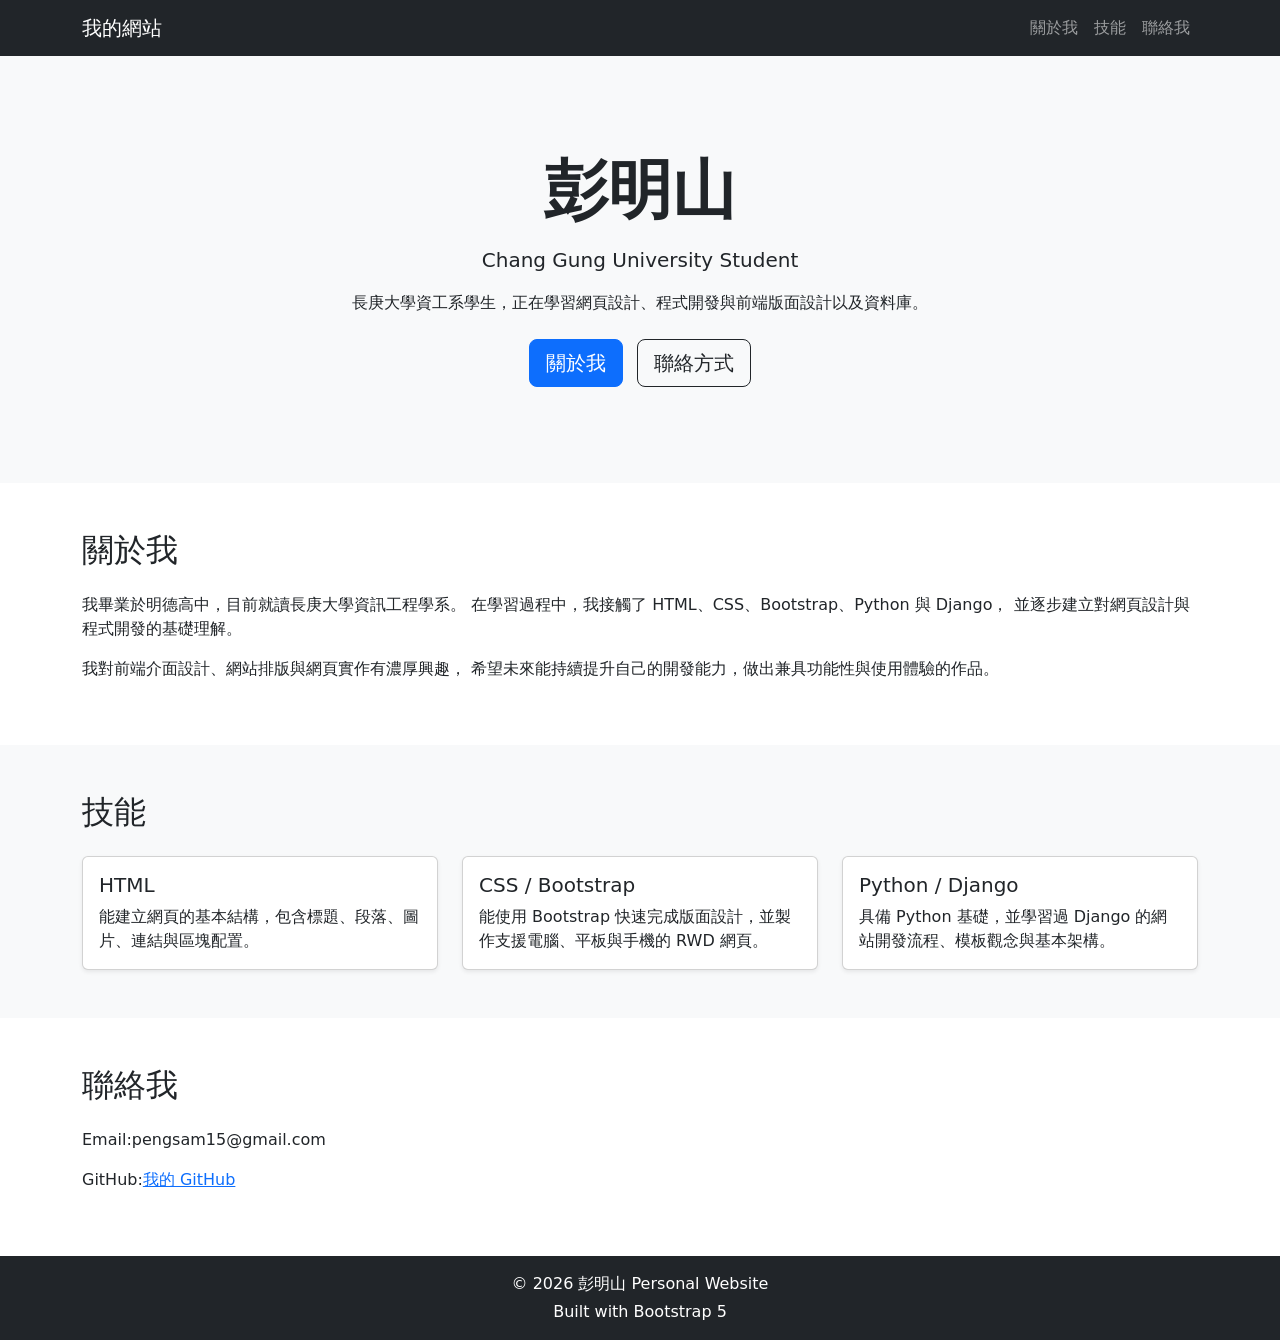
==== HW03/index.html @ c5907c31 "Add files via upload" ====
<!DOCTYPE html>
<html lang="zh-Hant">
<head>
    <meta charset="UTF-8">
    <meta name="viewport" content="width=device-width, initial-scale=1.0">
    <title>我的個人網站</title>

    <!-- Bootstrap CSS -->
    <link href="https://cdn.jsdelivr.net/npm/bootstrap@5.3.3/dist/css/bootstrap.min.css" rel="stylesheet">
</head>
<body>

    <!-- 導覽列 -->
    <nav class="navbar navbar-expand-lg navbar-dark bg-dark">
        <div class="container">
            <a class="navbar-brand" href="#">我的網站</a>
            <button class="navbar-toggler" type="button" data-bs-toggle="collapse" data-bs-target="#navbarNav">
                <span class="navbar-toggler-icon"></span>
            </button>

            <div class="collapse navbar-collapse" id="navbarNav">
                <ul class="navbar-nav ms-auto">
                    <li class="nav-item"><a class="nav-link" href="#about">關於我</a></li>
                    <li class="nav-item"><a class="nav-link" href="#skills">技能</a></li>
                    <li class="nav-item"><a class="nav-link" href="#contact">聯絡我</a></li>
                </ul>
            </div>
        </div>
    </nav>

    <!-- 首頁主視覺 -->
    <section class="py-5 bg-light text-center">
    <div class="container py-5">
        <h1 class="display-3 fw-bold">彭明山</h1>
        <p class="lead mt-3">Chang Gung University Student</p>
        <p class="mb-4">
            長庚大學資工系學生，正在學習網頁設計、程式開發與前端版面設計以及資料庫。
        </p>
        <a href="#about" class="btn btn-primary btn-lg me-2">關於我</a>
        <a href="#contact" class="btn btn-outline-dark btn-lg">聯絡方式</a>
    </div>
    </section>

    <!-- 關於我 -->
    <section id="about" class="py-5">
        <div class="container">
            <h2 class="mb-4">關於我</h2>
            <p>
                我畢業於明德高中，目前就讀長庚大學資訊工程學系。
                在學習過程中，我接觸了 HTML、CSS、Bootstrap、Python 與 Django，
                並逐步建立對網頁設計與程式開發的基礎理解。
            </p>
            <p>
                我對前端介面設計、網站排版與網頁實作有濃厚興趣，
                希望未來能持續提升自己的開發能力，做出兼具功能性與使用體驗的作品。
            </p>
        </div>
    </section>

    <!-- 技能 -->
    </section>


    <section id="skills" class="py-5 bg-light">
        <div class="container">
            <h2 class="mb-4">技能</h2>
            <div class="row g-4">
                <div class="col-md-4">
                    <div class="card h-100 shadow-sm">
                        <div class="card-body">
                            <h5 class="card-title">HTML</h5>
                            <p class="card-text">
                                能建立網頁的基本結構，包含標題、段落、圖片、連結與區塊配置。
                            </p>
                        </div>
                    </div>
                </div>

                <div class="col-md-4">
                    <div class="card h-100 shadow-sm">
                        <div class="card-body">
                            <h5 class="card-title">CSS / Bootstrap</h5>
                            <p class="card-text">
                                能使用 Bootstrap 快速完成版面設計，並製作支援電腦、平板與手機的 RWD 網頁。
                            </p>
                        </div>
                    </div>
                </div>

                <div class="col-md-4">
                    <div class="card h-100 shadow-sm">
                        <div class="card-body">
                            <h5 class="card-title">Python / Django</h5>
                            <p class="card-text">
                                具備 Python 基礎，並學習過 Django 的網站開發流程、模板觀念與基本架構。
                            </p>
                        </div>
                    </div>
                </div>
            </div>
        </div>
    </section>

    <!-- 聯絡方式 -->
    <section id="contact" class="py-5">
        <div class="container">
            <h2 class="mb-4">聯絡我</h2>
            <p>Email:pengsam15@gmail.com</p>
            <p>GitHub:<a href="https://github.com/Smaxoi" target="_blank">我的 GitHub</a></p>
        </div>
    </section>
    

    <footer class="bg-dark text-white text-center py-3">
        <div class="container">
            <p class="mb-1">© 2026 彭明山 Personal Website</p>
            <p class="mb-0">Built with Bootstrap 5</p>
        </div>
    </footer>

    <!-- Bootstrap JS -->
    <script src="https://cdn.jsdelivr.net/npm/bootstrap@5.3.3/dist/js/bootstrap.bundle.min.js"></script>

</body>
</html>
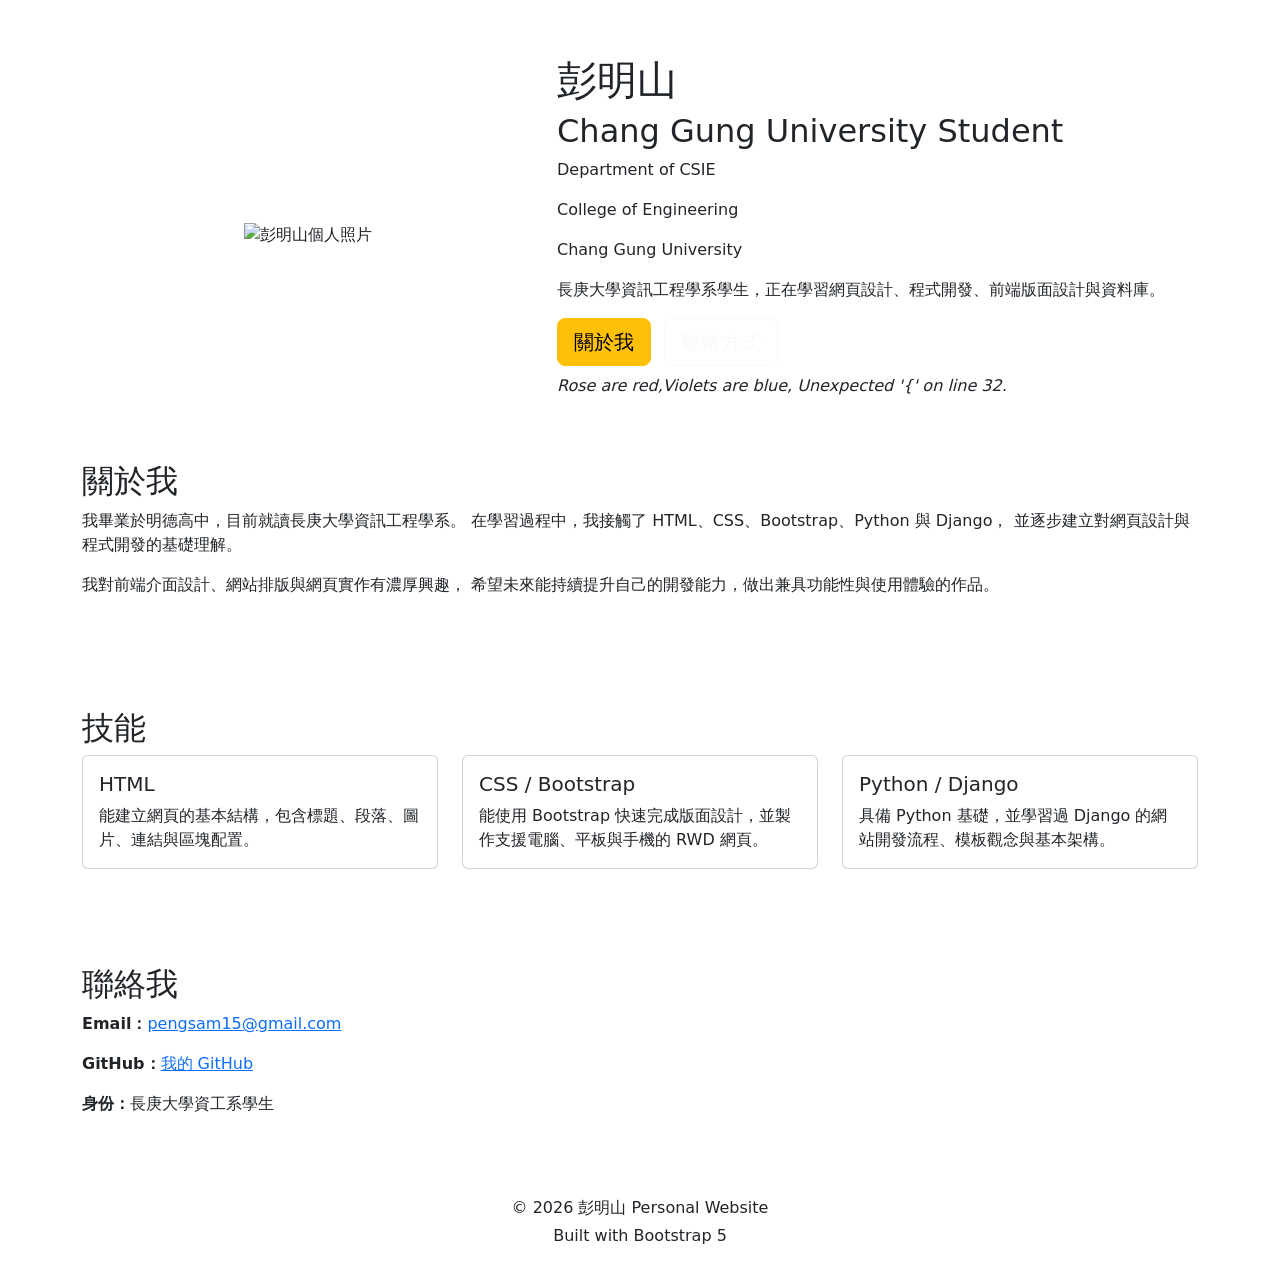
==== commit 65ceae48: "Update index.html" ====
--- a/HW03/index.html
+++ b/HW03/index.html
@@ -3,48 +3,83 @@
 <head>
     <meta charset="UTF-8">
     <meta name="viewport" content="width=device-width, initial-scale=1.0">
-    <title>我的個人網站</title>
+    <title>彭明山 | 個人網站</title>
 
     <!-- Bootstrap CSS -->
     <link href="https://cdn.jsdelivr.net/npm/bootstrap@5.3.3/dist/css/bootstrap.min.css" rel="stylesheet">
+
+    <!-- 自訂 CSS -->
+    <link rel="stylesheet" href="style.css">
 </head>
 <body>
 
     <!-- 導覽列 -->
-    <nav class="navbar navbar-expand-lg navbar-dark bg-dark">
+    <nav class="navbar navbar-expand-lg navbar-dark custom-navbar sticky-top">
         <div class="container">
-            <a class="navbar-brand" href="#">我的網站</a>
+            <a class="navbar-brand fw-bold" href="#">我的網站</a>
+
             <button class="navbar-toggler" type="button" data-bs-toggle="collapse" data-bs-target="#navbarNav">
                 <span class="navbar-toggler-icon"></span>
             </button>
 
             <div class="collapse navbar-collapse" id="navbarNav">
                 <ul class="navbar-nav ms-auto">
-                    <li class="nav-item"><a class="nav-link" href="#about">關於我</a></li>
-                    <li class="nav-item"><a class="nav-link" href="#skills">技能</a></li>
-                    <li class="nav-item"><a class="nav-link" href="#contact">聯絡我</a></li>
+                    <li class="nav-item">
+                        <a class="nav-link" href="#about">關於我</a>
+                    </li>
+                    <li class="nav-item">
+                        <a class="nav-link" href="#skills">技能</a>
+                    </li>
+                    <li class="nav-item">
+                        <a class="nav-link" href="#contact">聯絡我</a>
+                    </li>
                 </ul>
             </div>
         </div>
     </nav>
 
     <!-- 首頁主視覺 -->
-    <section class="py-5 bg-light text-center">
-    <div class="container py-5">
-        <h1 class="display-3 fw-bold">彭明山</h1>
-        <p class="lead mt-3">Chang Gung University Student</p>
-        <p class="mb-4">
-            長庚大學資工系學生，正在學習網頁設計、程式開發與前端版面設計以及資料庫。
-        </p>
-        <a href="#about" class="btn btn-primary btn-lg me-2">關於我</a>
-        <a href="#contact" class="btn btn-outline-dark btn-lg">聯絡方式</a>
-    </div>
+    <section class="hero-section">
+        <div class="container hero-container">
+            <div class="row align-items-center gy-5">
+
+                <!-- 左邊照片 -->
+                <div class="col-lg-5 text-center">
+                    <img src="images/profile.jpg" alt="彭明山個人照片" class="profile-img">
+                </div>
+
+                <!-- 右邊介紹 -->
+                <div class="col-lg-7 text-center text-lg-start">
+                    <h1 class="hero-name">彭明山</h1>
+                    <h2 class="hero-title">Chang Gung University Student</h2>
+
+                    <div class="hero-info">
+                        <p>Department of CSIE</p>
+                        <p>College of Engineering</p>
+                        <p>Chang Gung University</p>
+                    </div>
+
+                    <p class="hero-desc">
+                        長庚大學資訊工程學系學生，正在學習網頁設計、程式開發、前端版面設計與資料庫。
+                    </p>
+
+                    <div class="hero-buttons">
+                        <a href="#about" class="btn btn-warning btn-lg me-2 mb-2">關於我</a>
+                        <a href="#contact" class="btn btn-outline-light btn-lg mb-2">聯絡方式</a>
+                    </div>
+
+                    <div class="hero-quote">
+                        <p><em>Rose are red,Violets are blue, Unexpected '{' on line 32.</em></p>
+                    </div>
+                </div>
+            </div>
+        </div>
     </section>
 
     <!-- 關於我 -->
-    <section id="about" class="py-5">
+    <section id="about" class="section-light py-5">
         <div class="container">
-            <h2 class="mb-4">關於我</h2>
+            <h2 class="section-title">關於我</h2>
             <p>
                 我畢業於明德高中，目前就讀長庚大學資訊工程學系。
                 在學習過程中，我接觸了 HTML、CSS、Bootstrap、Python 與 Django，
@@ -58,15 +93,13 @@
     </section>
 
     <!-- 技能 -->
-    </section>
+    <section id="skills" class="section-gray py-5">
+        <div class="container">
+            <h2 class="section-title">技能</h2>
 
-
-    <section id="skills" class="py-5 bg-light">
-        <div class="container">
-            <h2 class="mb-4">技能</h2>
             <div class="row g-4">
                 <div class="col-md-4">
-                    <div class="card h-100 shadow-sm">
+                    <div class="card custom-card h-100">
                         <div class="card-body">
                             <h5 class="card-title">HTML</h5>
                             <p class="card-text">
@@ -77,7 +110,7 @@
                 </div>
 
                 <div class="col-md-4">
-                    <div class="card h-100 shadow-sm">
+                    <div class="card custom-card h-100">
                         <div class="card-body">
                             <h5 class="card-title">CSS / Bootstrap</h5>
                             <p class="card-text">
@@ -88,7 +121,7 @@
                 </div>
 
                 <div class="col-md-4">
-                    <div class="card h-100 shadow-sm">
+                    <div class="card custom-card h-100">
                         <div class="card-body">
                             <h5 class="card-title">Python / Django</h5>
                             <p class="card-text">
@@ -102,16 +135,19 @@
     </section>
 
     <!-- 聯絡方式 -->
-    <section id="contact" class="py-5">
+    <section id="contact" class="section-light py-5">
         <div class="container">
-            <h2 class="mb-4">聯絡我</h2>
-            <p>Email:pengsam15@gmail.com</p>
-            <p>GitHub:<a href="https://github.com/Smaxoi" target="_blank">我的 GitHub</a></p>
+            <h2 class="section-title">聯絡我</h2>
+            <div class="contact-box">
+                <p><strong>Email：</strong><a href="mailto:pengsam15@gmail.com">pengsam15@gmail.com</a></p>
+                <p><strong>GitHub：</strong><a href="https://github.com/Smaxoi" target="_blank">我的 GitHub</a></p>
+                <p><strong>身份：</strong>長庚大學資工系學生</p>
+            </div>
         </div>
     </section>
-    
 
-    <footer class="bg-dark text-white text-center py-3">
+    <!-- 頁尾 -->
+    <footer class="footer-section text-center py-3">
         <div class="container">
             <p class="mb-1">© 2026 彭明山 Personal Website</p>
             <p class="mb-0">Built with Bootstrap 5</p>
@@ -122,4 +158,4 @@
     <script src="https://cdn.jsdelivr.net/npm/bootstrap@5.3.3/dist/js/bootstrap.bundle.min.js"></script>
 
 </body>
-</html>+</html>
